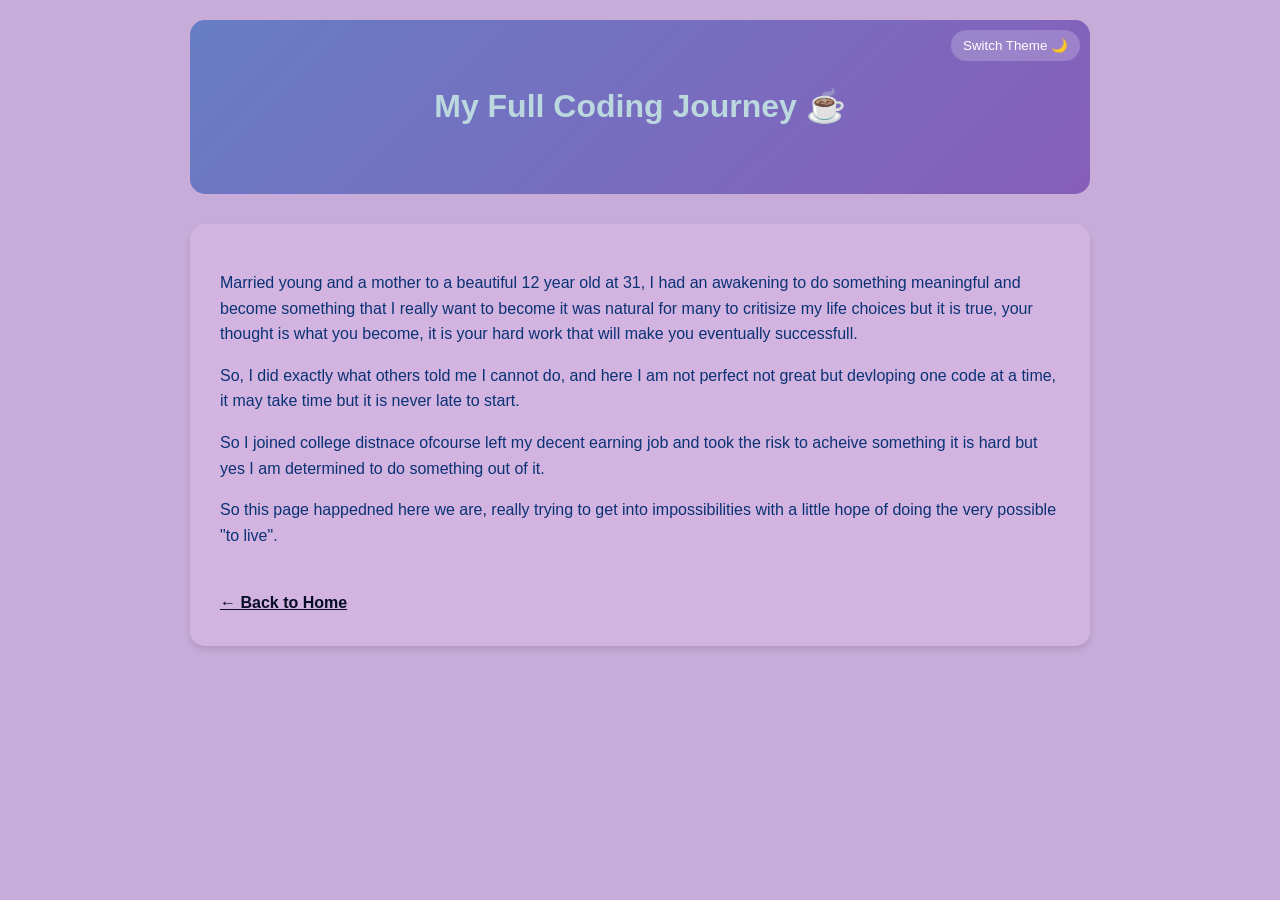
==== story-detail.html @ 05818c7a "changed color added a page for story read more" ====
<!DOCTYPE html>
<html lang="en">
<head>
    <meta charset="UTF-8">
    <meta name="viewport" content="width=device-width, initial-scale=1.0">
    <title>The Full Story | My Portfolio</title>
    <link rel="stylesheet" href="style.css">
</head>
<body>
    <header>
        <button id="theme-toggle">Switch Theme 🌙</button>
        <h1>My Full Coding Journey ☕</h1>
    </header>

    <main>
        <article class="full-story-content">
            <p>Married young and a mother to a beautiful 12 year old at 31, I had an awakening to do something meaningful and become something that I really want to become
                it was natural for many to critisize my life choices but it is true, your thought is what you become, it is your hard work that will
                make you eventually successfull.
            </p>
            <p>So, I did exactly what others told me I cannot do, and here I am not perfect not great but devloping one code at a time, it may take time but it is never late to start.</p>
            <p>So I joined college distnace ofcourse left my decent earning job and took the risk to acheive something it is hard but yes I am determined to do something out of it.</p>
            <p>So this page happedned here we are, really trying to get into impossibilities with a little hope of doing the very possible "to live".</p>
            <br>
            <a href="index.html" style="color: #060d24; font-weight: bold;">← Back to Home</a>
        </article>
    </main>

    <script src="script.js"></script>
</body>
</html>
---- style.css ----
/* Base Styles */
body {
    font-family: 'Segoe UI', Tahoma, Geneva, Verdana, sans-serif;
    background-color: #c7acd9;
    color: #0a3374;
    line-height: 1.6;
    padding: 20px;
    max-width: 900px;
    margin: 0 auto;
    transition: background 0.3s, color 0.3s;
}

header {
    text-align: center;
    padding: 40px 0;
    background: linear-gradient(135deg, #677dc5, #875eba);
    color: rgb(187, 216, 223);
    border-radius: 15px;
    margin-bottom: 30px;
    position: relative;
}

#theme-toggle {
    position: absolute;
    top: 10px;
    right: 10px;
    padding: 8px 12px;
    cursor: pointer;
    border-radius: 20px;
    border: none;
    background: rgba(255, 255, 255, 0.2);
    color: white;
}

/* Book Shelf Grid */
#book-container {
    display: flex;
    flex-wrap: wrap;
    gap: 20px;
    justify-content: center;
    margin-bottom: 40px;
}

.book-card {
    background: rgb(211, 171, 171);
    padding: 20px;
    border-radius: 10px;
    box-shadow: 0 4px 6px rgba(0,0,0,0.1);
    width: 200px;
    transition: transform 0.2s;
}

.book-card:hover { transform: translateY(-5px); }

/* Story Section */
#story-nook {
    background: rgb(154, 158, 206);
    padding: 30px;
    border-radius: 15px;
    box-shadow: 0 4px 6px rgba(0,0,0,0.1);
}

.story-image-container img {
    width: 100%;
    border-radius: 10px;
    margin-bottom: 15px;
}

#read-more-btn {
    background-color: #0c937d;
    color: white;
    border: none;
    padding: 10px 20px;
    border-radius: 5px;
    cursor: pointer;
}

/* Dark Mode Classes */
body.dark-theme {
    background-color: #1a1a1a;
    color: #f4f7f6;
}

.dark-theme .book-card, .dark-theme #story-nook {
    background-color: #2d2d2d;
    color: white;
}
/* Container for the flip effect */
.book-card {
    background-color: transparent;
    width: 200px;
    height: 250px;
    perspective: 1000px; /* Gives the 3D look */
}

.book-inner {
    position: relative;
    width: 100%;
    height: 100%;
    text-align: center;
    transition: transform 0.6s;
    transform-style: preserve-3d;
    cursor: pointer;
}

/* This class will be added via JavaScript when clicked */
.book-inner.is-flipped {
    transform: rotateY(180deg);
}

.book-front, .book-back {
    position: absolute;
    width: 100%;
    height: 100%;
    -webkit-backface-visibility: hidden; /* Safari */
    backface-visibility: hidden;
    border-radius: 10px;
    padding: 20px;
    box-shadow: 0 4px 6px rgba(0,0,0,0.1);
    display: flex;
    flex-direction: column;
    justify-content: center;
}

.book-front {
    background-color: rgb(213, 154, 154);
    color: #5b0303;
}

.book-back {
    background-color: #62b1c1;
    color: white;
    transform: rotateY(180deg);
}
/* Styling for the new story container */
.full-story-content {
    background: rgb(211, 179, 224);
    padding: 30px;
    border-radius: 15px;
    margin-top: 20px;
    box-shadow: 0 4px 6px rgba(0,0,0,0.1);
}

/* Ensure it changes color in dark mode */
.dark-theme .full-story-content {
    background-color: #2d2d2d;
    color: white;
}

/* Make the back link look like a clean button or bold text */
.back-link {
    color: #040a1e;
    text-decoration: none;
    font-weight: bold;
    display: inline-block;
    margin-top: 20px;
}
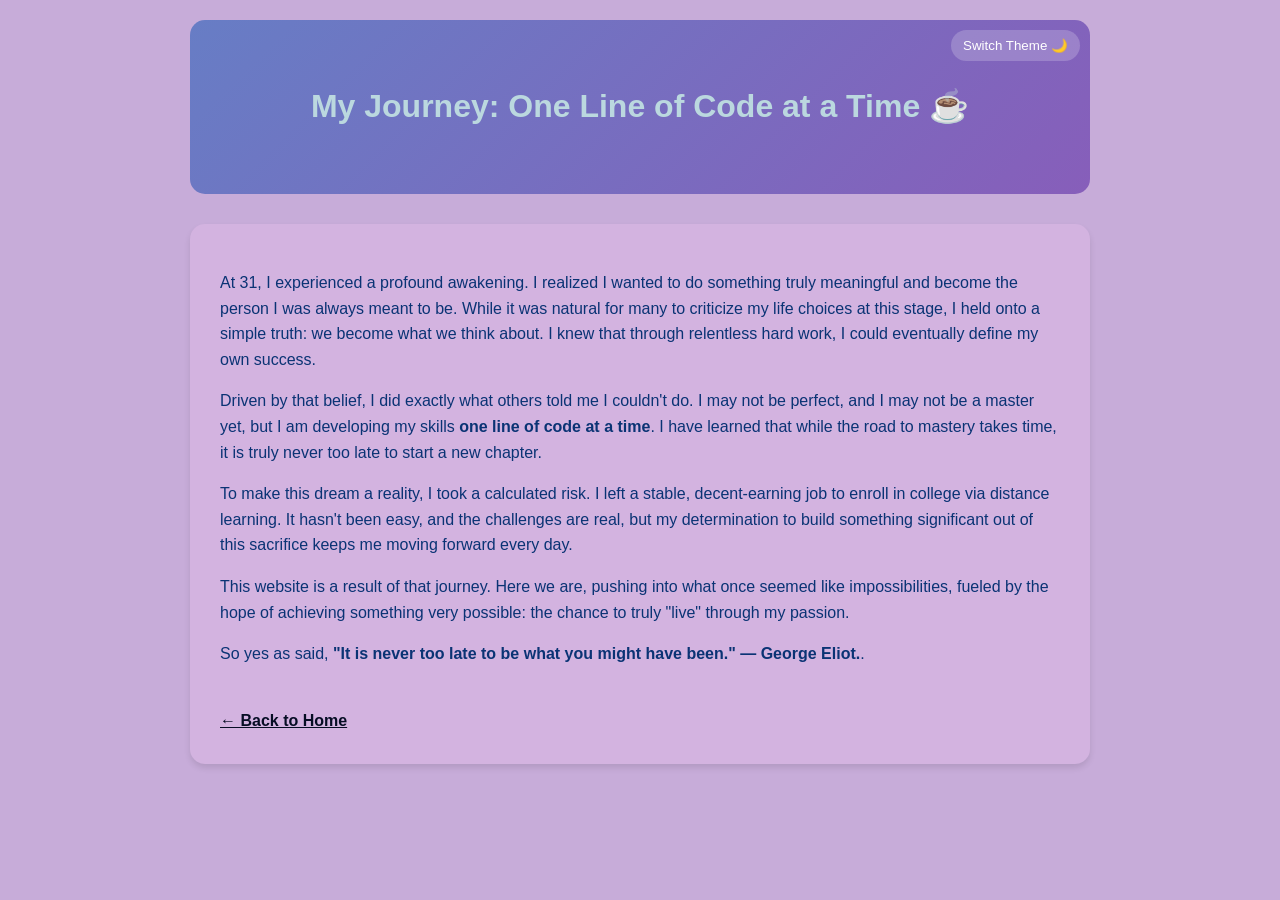
==== commit c8370150: "Finalized personal story with styling" ====
--- a/story-detail.html
+++ b/story-detail.html
@@ -9,18 +9,17 @@
 <body>
     <header>
         <button id="theme-toggle">Switch Theme 🌙</button>
-        <h1>My Full Coding Journey ☕</h1>
+        <h1>My Journey: One Line of Code at a Time ☕</h1>
     </header>
 
     <main>
         <article class="full-story-content">
-            <p>Married young and a mother to a beautiful 12 year old at 31, I had an awakening to do something meaningful and become something that I really want to become
-                it was natural for many to critisize my life choices but it is true, your thought is what you become, it is your hard work that will
-                make you eventually successfull.
+            <p>At 31, I experienced a profound awakening. I realized I wanted to do something truly meaningful and become the person I was always meant to be. While it was natural for many to criticize my life choices at this stage, I held onto a simple truth: we become what we think about. I knew that through relentless hard work, I could eventually define my own success.
             </p>
-            <p>So, I did exactly what others told me I cannot do, and here I am not perfect not great but devloping one code at a time, it may take time but it is never late to start.</p>
-            <p>So I joined college distnace ofcourse left my decent earning job and took the risk to acheive something it is hard but yes I am determined to do something out of it.</p>
-            <p>So this page happedned here we are, really trying to get into impossibilities with a little hope of doing the very possible "to live".</p>
+            <p>Driven by that belief, I did exactly what others told me I couldn't do. I may not be perfect, and I may not be a master yet, but I am developing my skills <strong>one line of code at a time</strong>. I have learned that while the road to mastery takes time, it is truly never too late to start a new chapter.</p>
+            <p>To make this dream a reality, I took a calculated risk. I left a stable, decent-earning job to enroll in college via distance learning. It hasn't been easy, and the challenges are real, but my determination to build something significant out of this sacrifice keeps me moving forward every day.</p>
+            <p>This website is a result of that journey. Here we are, pushing into what once seemed like impossibilities, fueled by the hope of achieving something very possible: the chance to truly "live" through my passion.</p>
+            <p>So yes as said, <span class="highlight">"It is never too late to be what you might have been." — George Eliot.</span>.</p>
             <br>
             <a href="index.html" style="color: #060d24; font-weight: bold;">← Back to Home</a>
         </article>
--- a/style.css
+++ b/style.css
@@ -154,4 +154,9 @@
     font-weight: bold;
     display: inline-block;
     margin-top: 20px;
+}
+.highlight {
+    color: var(--accent-color);
+    font-weight: bold;
+    border-bottom: 2px solid var(--accent-color);
 }
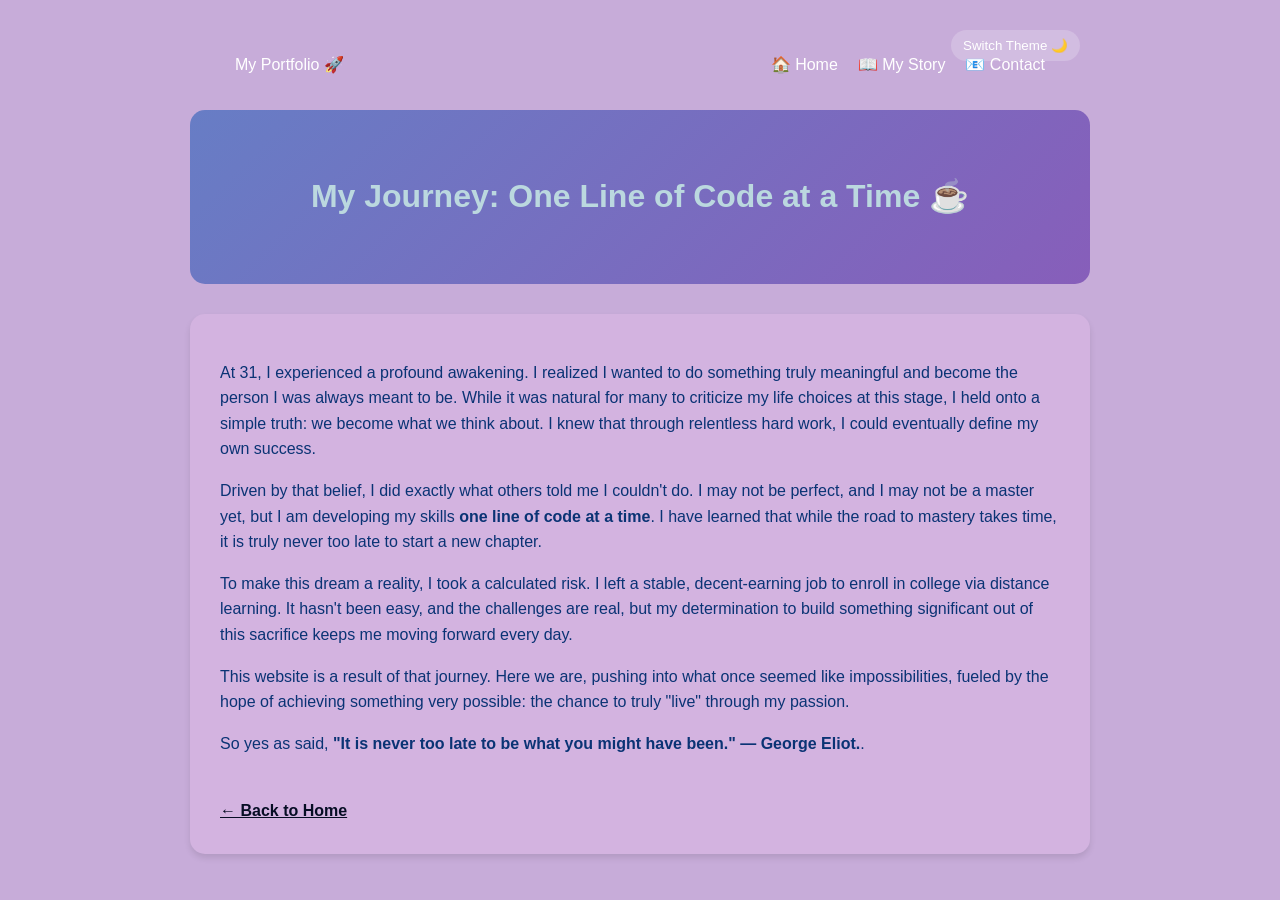
==== commit 47f8a36b: "Added Navigation, Contact page, and Social links" ====
--- a/story-detail.html
+++ b/story-detail.html
@@ -7,8 +7,16 @@
     <link rel="stylesheet" href="style.css">
 </head>
 <body>
+    <nav class="main-nav">
+    <div class="nav-logo">My Portfolio 🚀</div>
+    <ul class="nav-links">
+        <li><a href="index.html">🏠 Home</a></li>
+        <li><a href="story-detail.html">📖 My Story</a></li>
+        <li><a href="contact.html">📧 Contact</a></li>
+    </ul>
+    <button id="theme-toggle">Switch Theme 🌙</button>
+</nav>
     <header>
-        <button id="theme-toggle">Switch Theme 🌙</button>
         <h1>My Journey: One Line of Code at a Time ☕</h1>
     </header>
 
--- a/style.css
+++ b/style.css
@@ -159,4 +159,99 @@
     color: var(--accent-color);
     font-weight: bold;
     border-bottom: 2px solid var(--accent-color);
+}
+.contact-container {
+    max-width: 600px;
+    margin: 50px auto;
+    padding: 20px;
+    background: var(--card-bg);
+    border-radius: 12px;
+    box-shadow: 0 4px 15px rgba(0,0,0,0.1);
+}
+
+.form-group {
+    margin-bottom: 15px;
+    display: flex;
+    flex-direction: column;
+}
+
+.form-group label {
+    margin-bottom: 5px;
+    font-weight: bold;
+}
+
+.form-group input, .form-group textarea {
+    padding: 10px;
+    border: 1px solid #ccc;
+    border-radius: 6px;
+    background: var(--bg-color);
+    color: var(--text-color);
+}
+
+.submit-btn {
+    width: 100%;
+    background: var(--accent-color);
+    color: white;
+    padding: 12px;
+    border: none;
+    border-radius: 6px;
+    cursor: pointer;
+    font-size: 1rem;
+}
+.social-links {
+    margin-top: 30px;
+    padding-top: 20px;
+    border-top: 1px dashed var(--accent-color);
+    text-align: center;
+}
+
+.social-icons {
+    display: flex;
+    justify-content: center;
+    gap: 15px;
+    margin-top: 10px;
+}
+
+.social-icons a {
+    text-decoration: none;
+    color: var(--text-color);
+    padding: 10px 15px;
+    border: 1px solid var(--accent-color);
+    border-radius: 8px;
+    font-size: 0.9rem;
+    transition: all 0.3s ease;
+}
+
+.social-icons a:hover {
+    background-color: var(--accent-color);
+    color: white;
+    transform: translateY(-3px); /* Subtle lift effect */
+}
+.main-nav {
+    display: flex;
+    justify-content: space-between;
+    align-items: center;
+    padding: 1rem 5%;
+    background-color: var(--nav-bg);
+    color: white;
+    position: sticky;
+    top: 0;
+    z-index: 1000;
+}
+
+.nav-links {
+    display: flex;
+    list-style: none;
+    gap: 20px;
+}
+
+.nav-links a {
+    color: white;
+    text-decoration: none;
+    font-weight: 500;
+    transition: 0.3s;
+}
+
+.nav-links a:hover {
+    color: var(--accent-color);
 }
